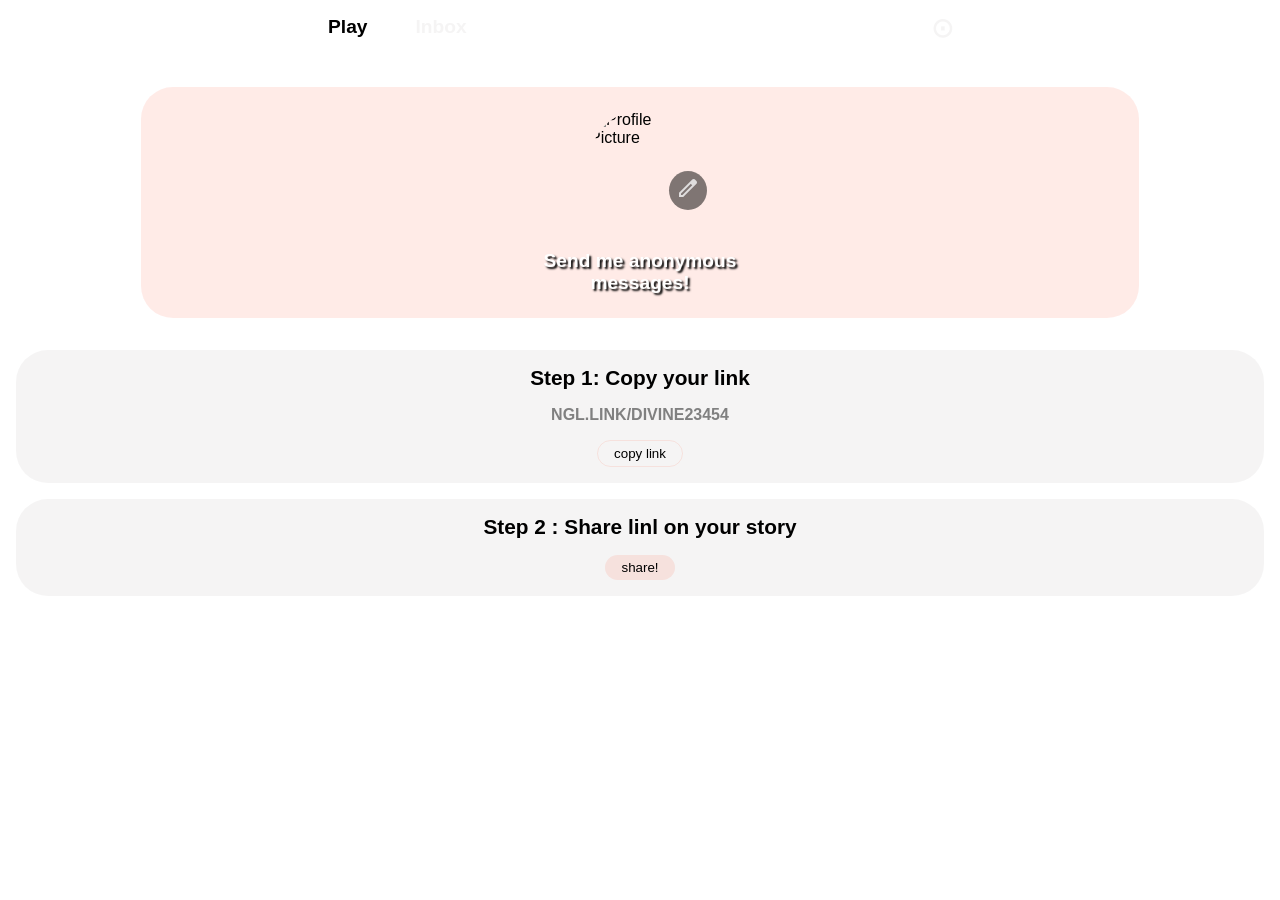
==== play,inbox.html @ 115e7b38 "first commit" ====
<!DOCTYPE html>
<html lang="en">
<head>
    <meta charset="UTF-8">
    <meta name="viewport" content="width=device-width, initial-scale=1.0">
    <title>Document</title>
    <link rel="stylesheet" href="./vic.css">
    <link rel="stylesheet" href="https://fonts.googleapis.com/css2?family=Material+Symbols+Outlined:opsz,wght,FILL,GRAD@24,400,0,0&icon_names=edit" />
</head>
<body>
    <section class="container2">
        <nav>
            <ul>
                <li><a class="active" href="./play,inbox.html">Play</a></li>
                <li><a href="./inbox.html">Inbox</a></li>
                <li id="set"><a href="#">⨀</a></li>
            </ul>

            <div id="closeDiv">
                <ol>
                    <li><a href="">log out</a></li>
                    <li><a href="">help</a></li>
                    <li><a id="close" href="">cancle</a></li>
                </ol>
            </div>
        </nav>

        <div class="slides">
            <div class="details">
                <div class="imgs">
                    <img id="profile-picture" src="https://via.placeholder.com/150" alt="Profile Picture">
                    <span class="pen-icon" onclick="triggerFileInput()"><span class="material-symbols-outlined">
                        edit
                        </span></span>
                    <input type="file" id="profilePicInput" onchange="changeProfilePic(event)">
                </div>
                <div class="texts">
                    <p>Send me anonymous <br> messages!</p>
                </div>
            </div>
        </div>


        <div class="links">
            <div class="card2">
                <h1>Step 1: Copy your link</h1>
                <p>NGL.LINK/DIVINE23454</p>
                <button class="btn1">copy link</button>
            </div>
            <div class="card2">
                <h1>Step 2 : Share linl on your story</h1>
                <button class="btn2">share!</button>
            </div>
        </div>
    </section>
    

    <script src="./app.js"></script>
</body>
</html>
---- vic.css ----
*{
    margin: 0;
    padding: 0;
    box-sizing: border-box;
    font-family: 'Franklin Gothic Medium', 'Arial Narrow', Arial, sans-serif;
}

:root{
    --body-color: black;
    --background-color: #ffffff;
    --cards-color: #ddd8d84b;
    --text-span-color: gray;
    --border-color: #ff3300;
    --text-colo: #000000;

    --link-size: 1.2rem;
    --link-weight: 600;
    --link-b-redius: 2rem;
}

.container{
    color: var(--background-color);
    background-color: var(--body-color);
    padding: 3rem 3rem 0;
    height: 100vh;
}

.getstart{
    width: 80%;
    position: fixed;
    bottom: 9rem;
    text-align: center;
    background-color: var(--background-color);
    padding: 1rem 0;
    border-radius: var(--link-b-redius);
    box-shadow: 4px 4px 8px rgb(82, 81, 81);
    cursor: pointer;
    text-decoration: none;
    font-size: var(--link-size);
    font-weight: var(--link-weight);
    color: var(--text-colo);
}

.getstart:hover{
    background-color: var(--cards-color);
}

footer{
    position: fixed;
    bottom: 5rem;
    text-align: center;
    padding: 0 3rem;
    font-size: .85rem;
}

footer p a{
    color: var(--background-color);
}

/* whant.html */
.title{
    text-align: center;
}

.card{
    width: 100%;
    background-color: var(--background-color);
    margin: 2rem 0;
    padding: 1rem;
    border-radius: 1rem;
    cursor: pointer;
}

.card:hover{
    opacity: .4;
}

.card a{
    width: 100%;
    text-decoration: none;
    display: flex;
    align-items: center;
    gap: 10px;
    color: var(--text-colo);
    font-weight: var(--link-weight);
}

.card img{
    width: 50px;
    height: 50px;
}

.card .icon{
    font-size: var(--link-size);
    margin-left: auto;
}

/* play,inbox.html */
.container2{
    padding:1rem;
}

nav ul{
    width: 50%;
    display: flex;
    justify-content: center;
    gap: 3rem;
    margin: auto;
}

nav ul li{
    list-style: none;
}

nav ul li a{
    text-decoration: none;
    color: var(--cards-color);
    font-size: var(--link-size);
    font-weight: var(--link-weight);
}

.active{
    color: var(--text-colo);
}

#set{
    margin-left: auto;
}

#closeDiv{
    display: none;
    width: 100%;
    position: absolute;
    top: 0;
    left: 0;
    padding: 0 1rem 6rem;
    background-color: #c5c1c17a;
    height: 100vh;
    z-index: 100;
}

nav ol {
    background-color: var(--text-colo);
    padding: 20px;
    border: 1px solid #ccc;
    border-radius: 5px;
    margin-top: 10px;
    display: flex;
    flex-direction: column;
    text-align: center;
    gap: 1rem;
    position: relative;
    bottom: -30rem;
  }

  nav ol li{
    list-style: none;
    border-radius: 5px;
    padding: .3rem 0;
    background-color: var(--cards-color);
  }

  nav ol li a{
    text-decoration: none;
    color: var(--background-color);
  }

.details{
    width: 80%;
    margin: 3rem auto 2rem;
    background-color: #ff330018;
    object-fit: cover;
    background-position: center;
    padding: 1.5rem;
    border-radius: var(--link-b-redius);
}


#profile-picture {
    border-radius: 50%;
    width: 100px;
    height: 100px;
    object-fit: cover;
    position: relative;
  }
  /* Pen icon styling */
  .pen-icon {
    position: relative;
    top: -2.5rem;
    right: -3rem;
    background-color: #00000080;
    color: #dfdddd;
    font-size: 18px;
    padding: 5px 7px;
    border-radius: 50%;
    cursor: pointer;
  }
  /* Hide the file input */
  input[type="file"] {
    display: none;
  }


.details .imgs{
    display: flex;
    flex-direction: column;
    justify-content: center;
    align-items: center;
    margin: auto;
}

.details .texts p{
    text-align: center;
    color: var(--background-color);
    font-size: 1.2rem;
    font-weight: var(--link-weight);
    text-shadow: 2px 2px 2px #000000;
}

.links .card2{
    background-color: var(--cards-color);
    text-align: center;
    padding: 1rem;
    margin-top: 1rem;
    border-radius: var(--link-b-redius);
}

.links .card2 h1{
    font-size: 1.3rem;
    font-weight: var(--link-weight);
}

.links .card2 p{
    color: var(--text-span-color);
    font-weight: var(--link-weight);
    padding: 1rem;
}

.btn1{
    background: transparent;
    border: 1px solid #ff330018;
    padding: .31rem 1rem;
    border-radius: var(--link-b-redius);
}

.links .card2 .btn2{
    background: #ff330018;
    padding: .31rem 1rem;
    margin-top: 1rem;
    border: none;
    border-radius: var(--link-b-redius);
}

/* inbox.html */
.messeges {
    background-color: var(--cards-color);
    padding: 1rem;
    margin: 1rem 0;
    border-radius: 1rem;
    display: flex;
    justify-content: space-between;
    align-items: center;
}

.messeges p {
    margin: 0;
    flex-grow: 1;
}

.whatsapp-icon img {
    width: 30px; /* Adjust size */
    height: 30px;
    cursor: pointer;
    transition: transform 0.3s ease;
}

.whatsapp-icon img:hover {
    transform: scale(1.1);
}
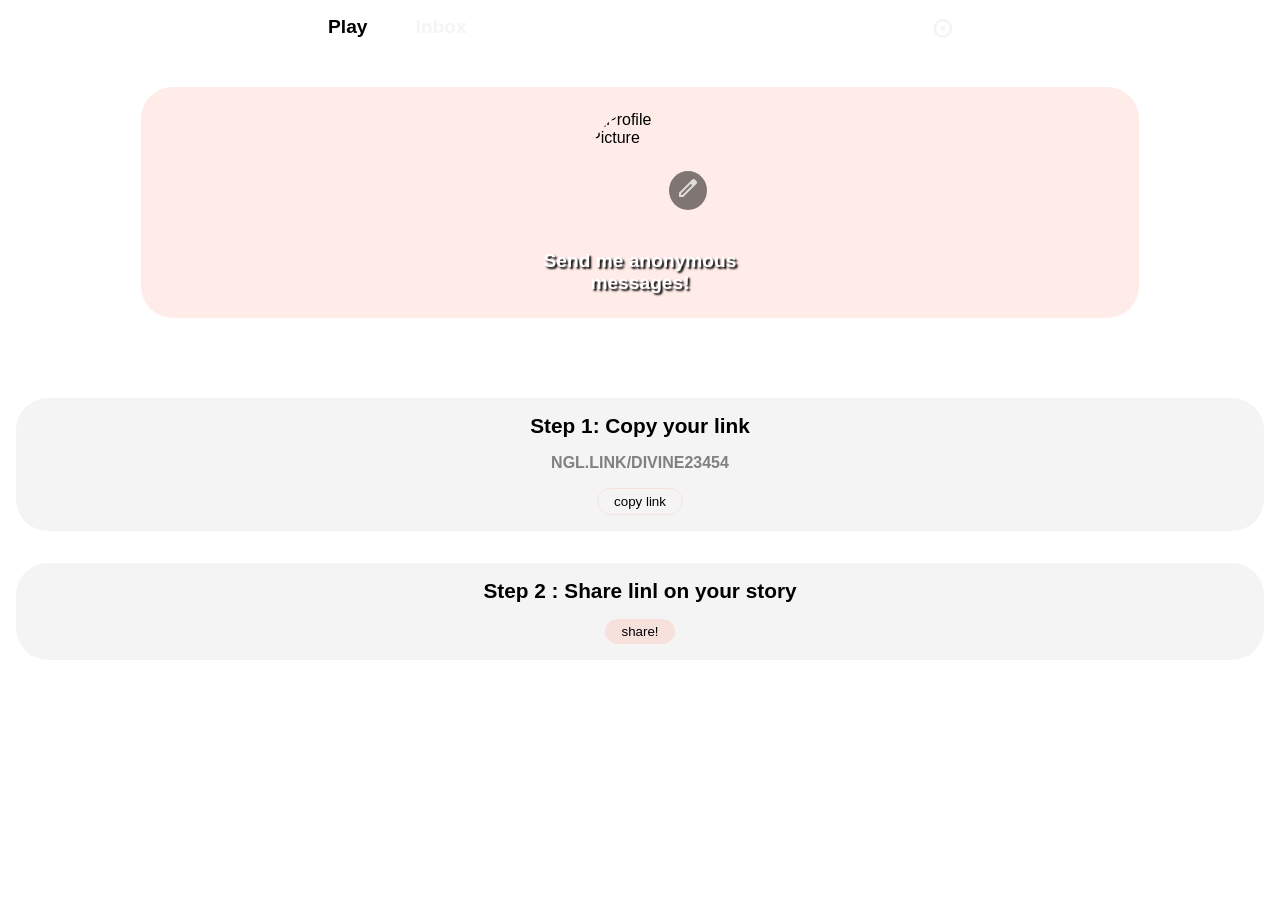
==== commit e511d3a1: "good" ====
--- a/play,inbox.html
+++ b/play,inbox.html
@@ -29,9 +29,9 @@
             <div class="details">
                 <div class="imgs">
                     <img id="profile-picture" src="https://via.placeholder.com/150" alt="Profile Picture">
-                    <span class="pen-icon" onclick="triggerFileInput()"><span class="material-symbols-outlined">
-                        edit
-                        </span></span>
+                    <span class="pen-icon" onclick="triggerFileInput()">
+                        <span class="material-symbols-outlined">edit</span>
+                    </span>
                     <input type="file" id="profilePicInput" onchange="changeProfilePic(event)">
                 </div>
                 <div class="texts">
@@ -39,6 +39,7 @@
                 </div>
             </div>
         </div>
+        
 
 
         <div class="links">
--- a/vic.css
+++ b/vic.css
@@ -19,9 +19,11 @@
 }
 
 .container{
+    width: 100%;
     color: var(--background-color);
     background-color: var(--body-color);
-    padding: 3rem 3rem 0;
+    display: flex;
+    justify-content: center;
     height: 100vh;
 }
 
@@ -48,8 +50,9 @@
 footer{
     position: fixed;
     bottom: 5rem;
-    text-align: center;
-    padding: 0 3rem;
+    left: 0;
+    text-align: center;
+    padding: 0 2rem;
     font-size: .85rem;
 }
 
@@ -60,6 +63,7 @@
 /* whant.html */
 .title{
     text-align: center;
+    margin-top: 2rem;
 }
 
 .card{
@@ -167,7 +171,7 @@
 
 .details{
     width: 80%;
-    margin: 3rem auto 2rem;
+    margin: 3rem auto 5rem;
     background-color: #ff330018;
     object-fit: cover;
     background-position: center;
@@ -221,7 +225,7 @@
     background-color: var(--cards-color);
     text-align: center;
     padding: 1rem;
-    margin-top: 1rem;
+    margin-top: 2rem;
     border-radius: var(--link-b-redius);
 }
 
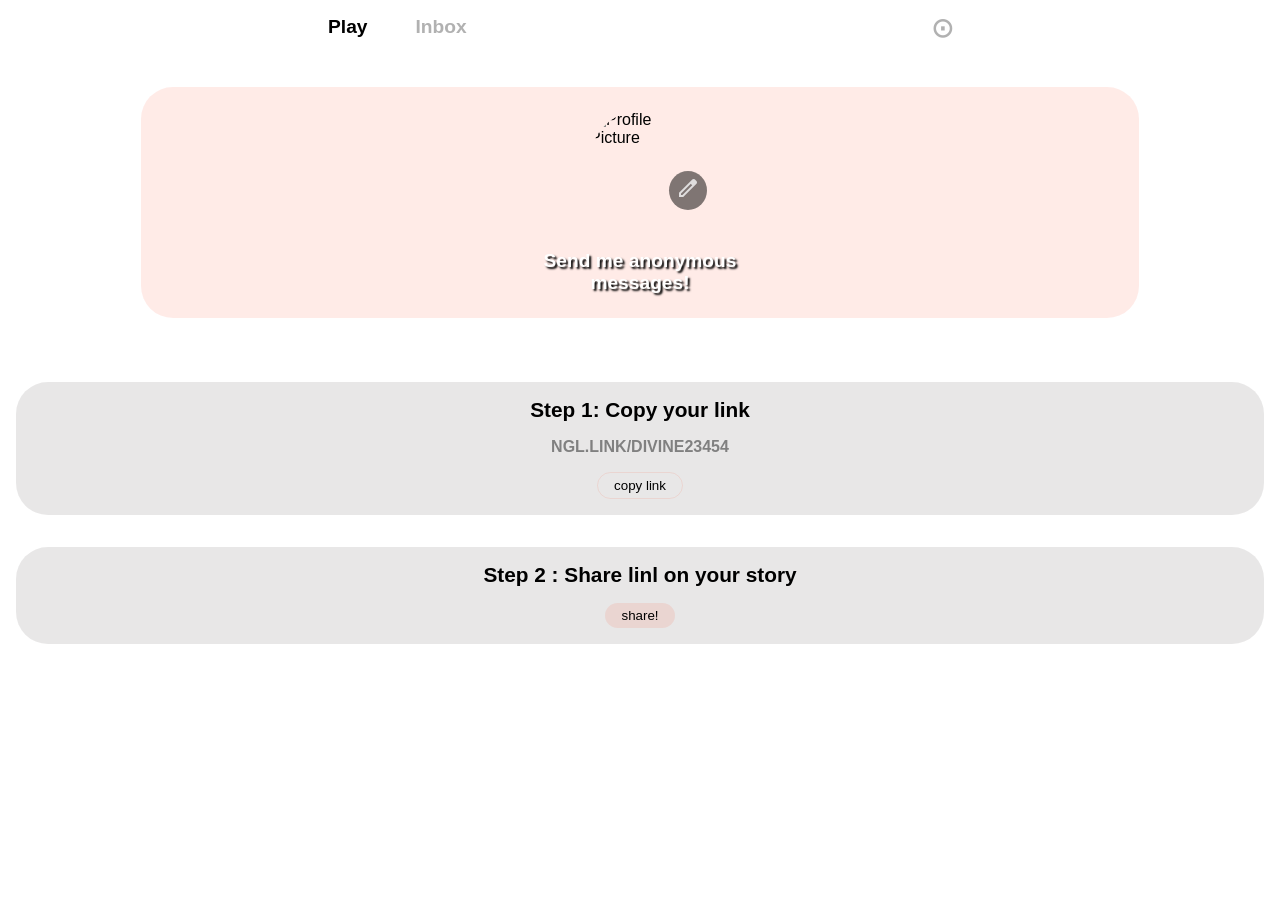
==== commit 6d4302a0: "good-one" ====
--- a/play,inbox.html
+++ b/play,inbox.html
@@ -32,13 +32,14 @@
                     <span class="pen-icon" onclick="triggerFileInput()">
                         <span class="material-symbols-outlined">edit</span>
                     </span>
-                    <input type="file" id="profilePicInput" onchange="changeProfilePic(event)">
+                    <input type="file" id="profilePicInput" onchange="changeProfilePic(event)" style="display:none;">
                 </div>
                 <div class="texts">
                     <p>Send me anonymous <br> messages!</p>
                 </div>
             </div>
         </div>
+        
         
 
 
--- a/vic.css
+++ b/vic.css
@@ -8,7 +8,7 @@
 :root{
     --body-color: black;
     --background-color: #ffffff;
-    --cards-color: #ddd8d84b;
+    --cards-color: #b0adad4b;
     --text-span-color: gray;
     --border-color: #ff3300;
     --text-colo: #000000;
@@ -118,13 +118,15 @@
 
 nav ul li a{
     text-decoration: none;
-    color: var(--cards-color);
+    color: var(--text-colo);
+    opacity: 0.3;
     font-size: var(--link-size);
     font-weight: var(--link-weight);
 }
 
 .active{
     color: var(--text-colo);
+    opacity: 1;
 }
 
 #set{
@@ -138,7 +140,7 @@
     top: 0;
     left: 0;
     padding: 0 1rem 6rem;
-    background-color: #c5c1c17a;
+    background-color: #c5c1c1a8;
     height: 100vh;
     z-index: 100;
 }
@@ -171,8 +173,9 @@
 
 .details{
     width: 80%;
-    margin: 3rem auto 5rem;
+    margin: 3rem auto 4rem;
     background-color: #ff330018;
+    background-repeat: no-repeat;
     object-fit: cover;
     background-position: center;
     padding: 1.5rem;
